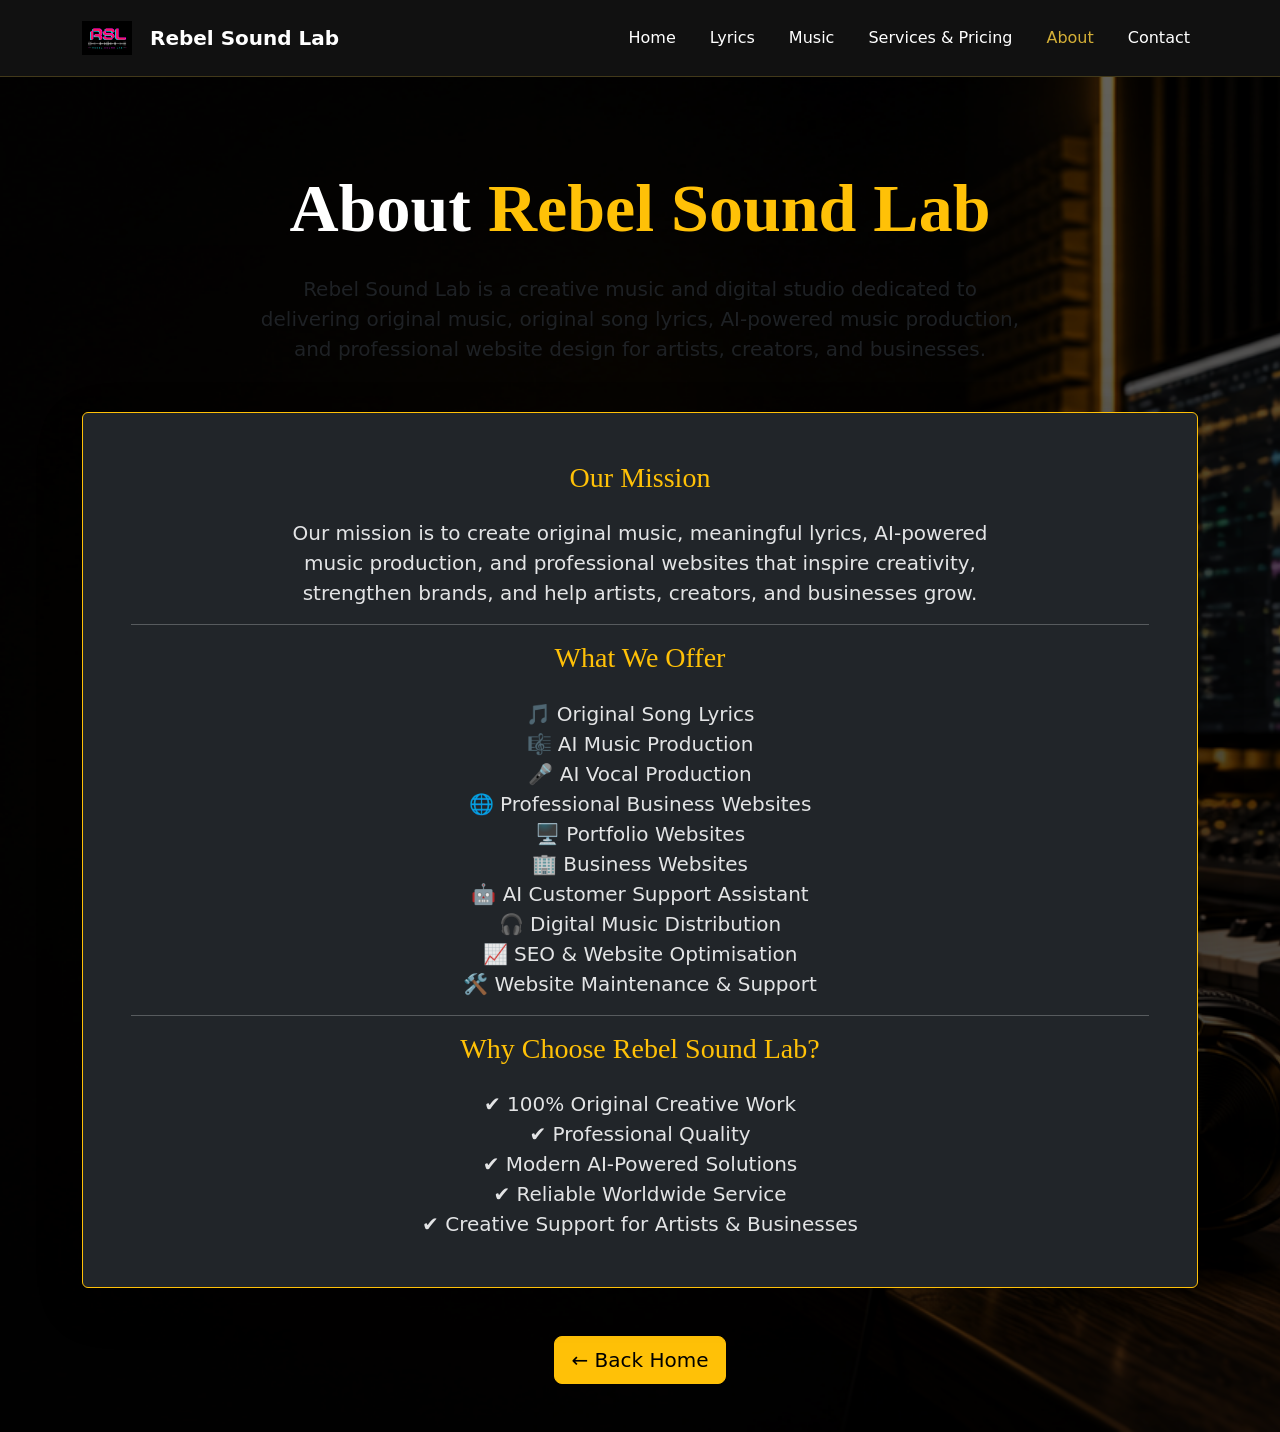
==== about.html @ cfdffa44 "Update about.html" ====
<!DOCTYPE html>
<html lang="en">
<head>

    <!-- Google tag (gtag.js) -->
<script async src="https://www.googletagmanager.com/gtag/js?id=G-D86GE0C43P"></script>
<script>
  window.dataLayer = window.dataLayer || [];
  function gtag(){dataLayer.push(arguments);}
  gtag('js', new Date());

  gtag('config', 'G-D86GE0C43P');
</script>
    
<meta charset="UTF-8">
<meta name="viewport" content="width=device-width, initial-scale=1.0">
<title>About | Rebel Sound Lab</title>

<link rel="stylesheet" href="style.css">
<link href="https://cdn.jsdelivr.net/npm/bootstrap@5.3.3/dist/css/bootstrap.min.css" rel="stylesheet">
<link rel="icon" type="image/png" href="favicon.png">
</head>

<nav class="navbar navbar-expand-lg navbar-dark fixed-top">
    ...
</nav>

<!-- Page Content -->

<!-- Footer -->

<script src="https://cdn.jsdelivr.net/npm/bootstrap@5.3.3/dist/js/bootstrap.bundle.min.js"></script>
</body>
</html>
    
<body>

<!-- Navigation -->
<nav class="navbar navbar-expand-lg navbar-dark fixed-top">
    <div class="container">
       <a class="navbar-brand d-flex align-items-center" href="index.html">
    <img src="logo.webp"
         alt="Rebel Sound Lab Logo"
         width="42"
         height="42"
         class="me-2">

    <span class="brand-name">Rebel Sound Lab</span>
</a>

<button class="navbar-toggler"
        type="button"
        data-bs-toggle="collapse"
        data-bs-target="#navbar"
        aria-controls="navbar"
        aria-expanded="false"
        aria-label="Toggle navigation">

    <span class="navbar-toggler-icon"></span>

</button>

    <ul class="navbar-nav ms-auto">

        <li class="nav-item">
            <a class="nav-link" href="index.html">Home</a>
        </li>

        <li class="nav-item">
            <a class="nav-link" href="lyrics.html">Lyrics</a>
        </li>

        <li class="nav-item">
            <a class="nav-link" href="music.html">Music</a>
        </li>

        <li class="nav-item">
            <a class="nav-link" href="pricing.html">Services & Pricing</a>
        </li>

        <li class="nav-item">
            <a class="nav-link active" href="about.html">About</a>
        </li>

        <li class="nav-item">
            <a class="nav-link" href="contact.html">Contact</a>
        </li>

    </ul>

</div>
    </div>
</nav>

<!-- About -->
<section class="hero py-5">
<div class="container text-center" style="padding-top:120px;">

<h1 class="display-3 fw-bold">
    <span class="text-white">About</span>
    <span class="text-warning">Rebel Sound Lab</span>
</h1>

<p class="lead mt-4">
Rebel Sound Lab is a creative music and digital studio dedicated to delivering
<strong>original music</strong>,
<strong>original song lyrics</strong>,
<strong>AI-powered music production</strong>,
and <strong>professional website design</strong> for artists, creators, and businesses.
</p>

<div class="card bg-dark border-warning text-light mt-5 shadow-lg">
<div class="card-body p-5">

<h3 class="text-warning mb-4">Our Mission</h3>

<p>
Our mission is to create original music, meaningful lyrics, AI-powered music production, and professional websites that inspire creativity, strengthen brands, and help artists, creators, and businesses grow.
</p>

<hr>

<h3 class="text-warning mb-4">What We Offer</h3>

<p>
🎵 Original Song Lyrics<br>
🎼 AI Music Production<br>
🎤 AI Vocal Production<br>
🌐 Professional Business Websites<br>
🖥️ Portfolio Websites<br>
🏢 Business Websites<br>
🤖 AI Customer Support Assistant<br>
🎧 Digital Music Distribution<br>
📈 SEO & Website Optimisation<br>
🛠️ Website Maintenance & Support
</p>

<hr>

<h3 class="text-warning mb-4">Why Choose Rebel Sound Lab?</h3>

<p>
✔ 100% Original Creative Work<br>
✔ Professional Quality<br>
✔ Modern AI-Powered Solutions<br>
✔ Reliable Worldwide Service<br>
✔ Creative Support for Artists & Businesses
</p>
    
</div>
</div>

<a href="index.html" class="btn btn-warning btn-lg mt-5">
← Back Home
</a>

</div>
</section>

</body>
</html>
---- style.css ----
/* ==========================
   Rebel Sound Lab
   Premium Theme v2.0
========================== */

*{
margin:0;
padding:0;
box-sizing:border-box;
}

html{
scroll-behavior:smooth;
}

body{

font-family:'Poppins',sans-serif;

background:#000;

color:#fff;

overflow-x:hidden;

}

h1,h2,h3,h4{

font-family:'Playfair Display',serif;

}

a{

text-decoration:none;

color:#D4AF37;

transition:.3s;

}

a:hover{

color:#F5E6A9;

}

.navbar{

background:#111;

padding:18px 0;

border-bottom:1px solid rgba(212,175,55,.25);

}

.navbar-nav{
    display:flex;
    align-items:center;
    margin-left:auto;
}
.navbar-brand{
    display:flex;
    align-items:center;
    gap:10px;
    font-size:30px;
    font-weight:bold;
    color:#D4AF37;
}

.navbar-brand img{
    width:50px;
    height:50px;
    object-fit:contain;
}

.nav-link{

color:white;

margin-left:18px;

}

.nav-link:hover{

color:#D4AF37;

}

.hero{
    min-height:100vh;
    display:flex;
    align-items:center;
    justify-content:center;
    text-align:center;
    padding:100px 20px;

    background:
        linear-gradient(rgba(0,0,0,0.60), rgba(0,0,0,0.75)),
        url("hero-banner.webp") center center / cover no-repeat;
}

@media (max-width:768px){

.hero{
    background:
        linear-gradient(rgba(0,0,0,0.60), rgba(0,0,0,0.75)),
        url("hero-mobile.webp") center center / cover no-repeat;

    min-height:100vh;
    padding:90px 20px 60px;
}

.hero h1{
    font-size:42px;
}

.hero p{
    font-size:16px;
}

}

.hero h1{

font-size:68px;

margin-bottom:20px;

}

.hero span{

color:#D4AF37;

}

.hero p{

max-width:760px;

margin:auto;

font-size:20px;

opacity:.9;

}

/* ===== MUSIC PAGE ===== */

.music-container{
    max-width:800px;
    margin:60px auto;
    padding:20px;
    text-align:center;
}

.music-card{
    background:#181818;
    border:1px solid #333;
    border-radius:15px;
    padding:25px;
    margin:30px auto;
    box-shadow:0 0 20px rgba(0,0,0,.5);
}

.music-card h2{
    color:#D4AF37;
    margin-bottom:20px;
}

.music-card audio{
    width:100%;
    max-width:500px;
}

/* Desktop only */
@media (min-width: 992px){

    .navbar-nav{
        margin-left:auto;
        align-items:center;
    }

}

/* Mobile */
@media (max-width:991.98px){

    .navbar-brand{
        font-size:22px;
    }

    .navbar-brand img{
        width:42px;
        height:42px;
    }

    .navbar-toggler{
        border:1px solid #D4AF37;
    }

    .navbar-toggler-icon{
        filter:invert(1);
    }

    .navbar-collapse{
        margin-top:15px;
    }

    .navbar-nav{
        flex-direction:column;
        align-items:flex-start;
    }

    .nav-link{
        padding:12px 0;
        margin-left:0;
        width:100%;
    }

}

.navbar .container{
    display:flex;
    align-items:center;
}

.nav-item{
    list-style:none;
}

.nav-link{
    padding: 0 12px;
}

.navbar-brand,
.navbar-brand span{
    color:#ffffff !important;
}

.navbar-brand img{
    width:50px;
    height:50px;
    object-fit:contain;
}

.nav-link{
    color:#ffffff !important;
}

.nav-link:hover,
.nav-link.active{
    color:#D4AF37 !important;
}
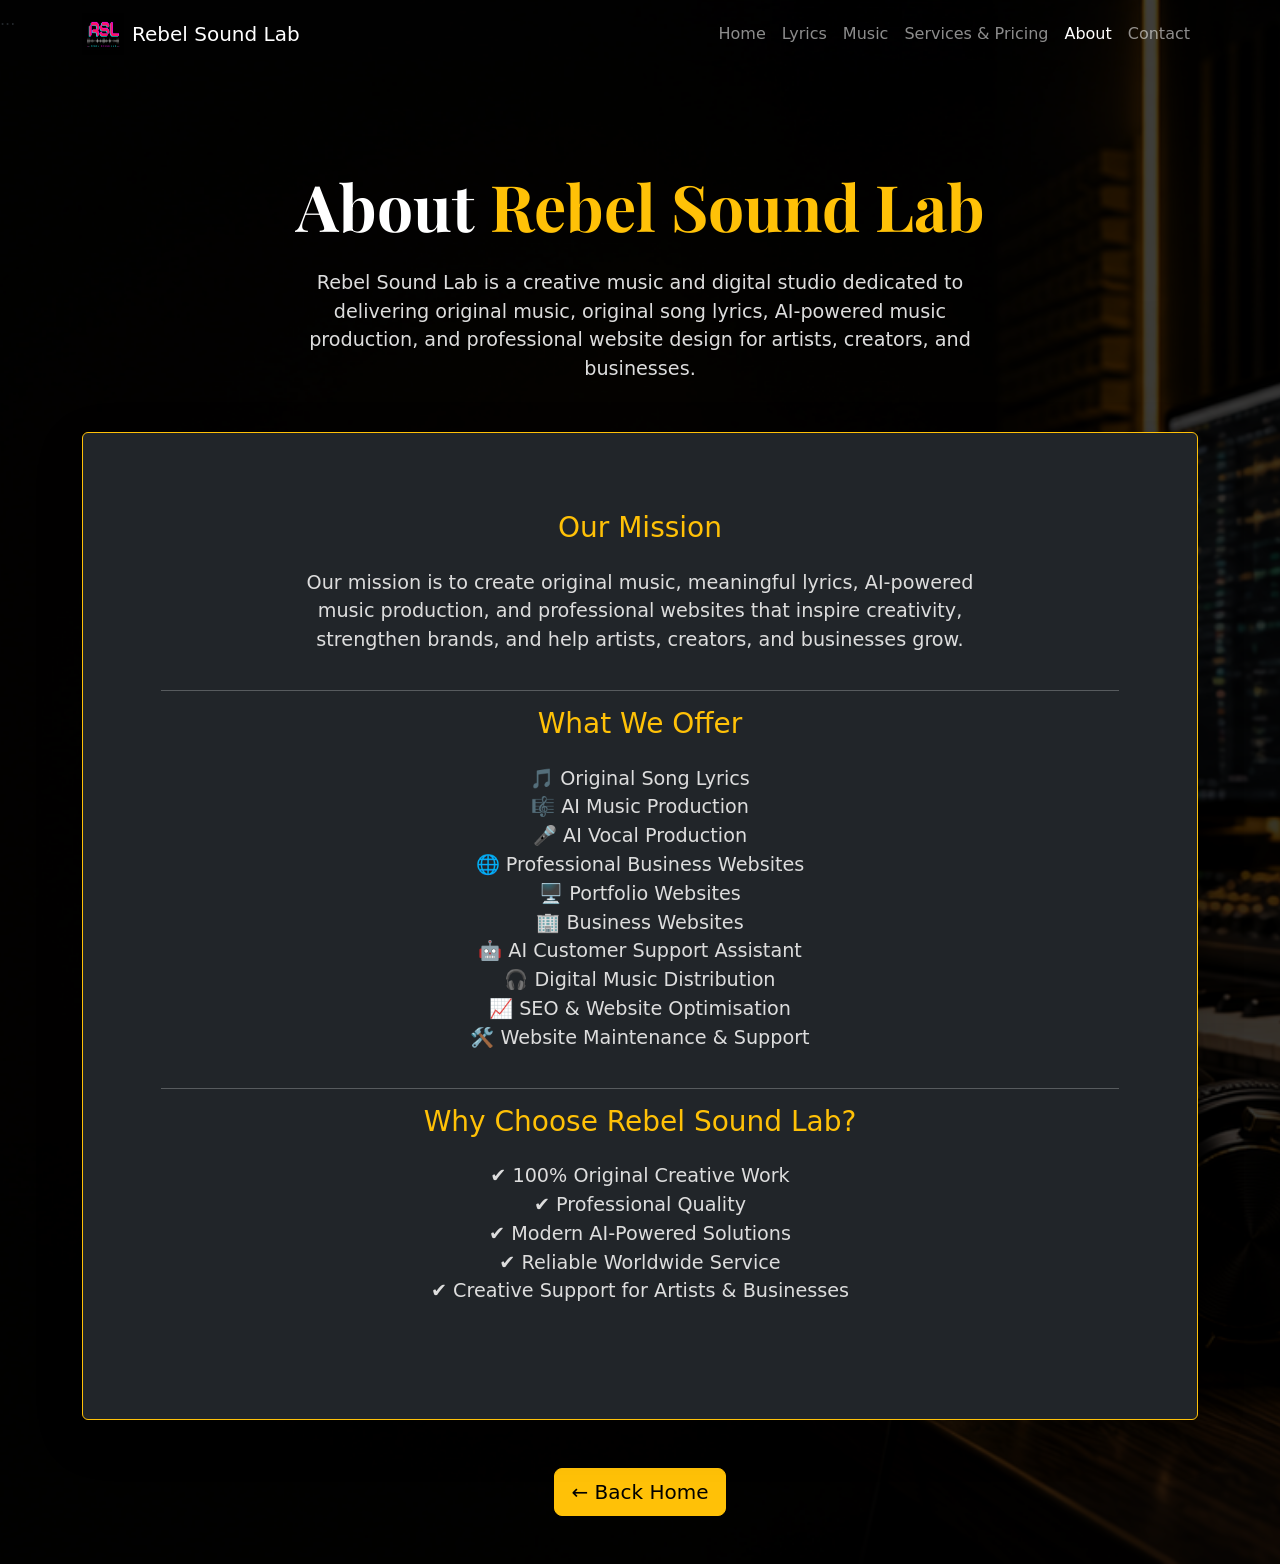
==== commit 48e7fd7e: "Update about.html" ====
--- a/about.html
+++ b/about.html
@@ -16,6 +16,8 @@
 <meta name="viewport" content="width=device-width, initial-scale=1.0">
 <title>About | Rebel Sound Lab</title>
 
+<meta name="description" content="Learn about Rebel Sound Lab, a creative studio specialising in original music, song lyrics, AI music production and website design.">
+    
 <link rel="stylesheet" href="style.css">
 <link href="https://cdn.jsdelivr.net/npm/bootstrap@5.3.3/dist/css/bootstrap.min.css" rel="stylesheet">
 <link rel="icon" type="image/png" href="favicon.png">
--- a/style.css
+++ b/style.css
@@ -1,260 +1,209 @@
-/* ==========================
-   Rebel Sound Lab
-   Premium Theme v2.0
-========================== */
-
+/* =====================================================
+   Rebel Sound Lab - Premium Theme v3.0
+   ===================================================== */
+
+/* Google Fonts */
+@import url('https://fonts.googleapis.com/css2?family=Poppins:wght@300;400;500;600;700&family=Playfair+Display:wght@600;700&display=swap');
+
+/* Reset */
 *{
-margin:0;
-padding:0;
-box-sizing:border-box;
+    margin:0;
+    padding:0;
+    box-sizing:border-box;
 }
 
 html{
-scroll-behavior:smooth;
+    scroll-behavior:smooth;
+}
+
+:root{
+    --bg:#000000;
+    --bg2:#111111;
+    --card:rgba(255,255,255,.06);
+    --gold:#D4AF37;
+    --gold-light:#F5E6A9;
+    --white:#ffffff;
+    --text:#d8d8d8;
+    --border:rgba(255,255,255,.08);
+    --shadow:0 10px 30px rgba(0,0,0,.45);
 }
 
 body{
-
-font-family:'Poppins',sans-serif;
-
-background:#000;
-
-color:#fff;
-
-overflow-x:hidden;
-
-}
-
-h1,h2,h3,h4{
-
-font-family:'Playfair Display',serif;
-
-}
-
+    font-family:'Poppins',sans-serif;
+    background:var(--bg);
+    color:var(--white);
+    line-height:1.7;
+    overflow-x:hidden;
+}
+
+/* Scrollbar */
+::-webkit-scrollbar{
+    width:10px;
+}
+
+::-webkit-scrollbar-track{
+    background:#111;
+}
+
+::-webkit-scrollbar-thumb{
+    background:var(--gold);
+    border-radius:20px;
+}
+
+/* Links */
 a{
-
-text-decoration:none;
-
-color:#D4AF37;
-
-transition:.3s;
-
+    color:inherit;
+    text-decoration:none;
+    transition:.3s;
 }
 
 a:hover{
-
-color:#F5E6A9;
-
-}
-
-.navbar{
-
-background:#111;
-
-padding:18px 0;
-
-border-bottom:1px solid rgba(212,175,55,.25);
-
-}
-
-.navbar-nav{
-    display:flex;
-    align-items:center;
-    margin-left:auto;
-}
-.navbar-brand{
-    display:flex;
-    align-items:center;
-    gap:10px;
-    font-size:30px;
-    font-weight:bold;
-    color:#D4AF37;
-}
-
-.navbar-brand img{
-    width:50px;
-    height:50px;
-    object-fit:contain;
-}
-
-.nav-link{
-
-color:white;
-
-margin-left:18px;
-
-}
-
-.nav-link:hover{
-
-color:#D4AF37;
-
-}
-
+    color:var(--gold);
+}
+
+/* Images */
+img{
+    max-width:100%;
+    display:block;
+}
+
+/* Container */
+.container{
+    width:90%;
+    max-width:1200px;
+    margin:auto;
+}
+
+/* Sections */
+section{
+    padding:90px 0;
+}
+
+/* Titles */
+.section-title{
+    font-family:'Playfair Display',serif;
+    font-size:2.6rem;
+    text-align:center;
+    color:var(--gold);
+    margin-bottom:15px;
+}
+
+.section-subtitle{
+    text-align:center;
+    color:var(--text);
+    max-width:700px;
+    margin:0 auto 50px;
+}
+
+/* Buttons */
+.btn-gold{
+    display:inline-block;
+    padding:14px 34px;
+    background:var(--gold);
+    color:#000;
+    border-radius:40px;
+    font-weight:600;
+    transition:.35s;
+}
+
+.btn-gold:hover{
+    background:var(--gold-light);
+    transform:translateY(-3px);
+}
+
+.btn-outline{
+    display:inline-block;
+    padding:14px 34px;
+    border:2px solid var(--gold);
+    color:var(--gold);
+    border-radius:40px;
+    transition:.35s;
+}
+
+.btn-outline:hover{
+    background:var(--gold);
+    color:#000;
+}
+
+/* Cards */
+.card{
+    background:var(--card);
+    border:1px solid var(--border);
+    border-radius:18px;
+    padding:30px;
+    backdrop-filter:blur(12px);
+    box-shadow:var(--shadow);
+    transition:.35s;
+}
+
+.card:hover{
+    transform:translateY(-8px);
+    border-color:var(--gold);
+}
+
+/* Hero */
 .hero{
     min-height:100vh;
     display:flex;
     align-items:center;
     justify-content:center;
     text-align:center;
-    padding:100px 20px;
-
     background:
-        linear-gradient(rgba(0,0,0,0.60), rgba(0,0,0,0.75)),
-        url("hero-banner.webp") center center / cover no-repeat;
-}
-
-@media (max-width:768px){
-
-.hero{
-    background:
-        linear-gradient(rgba(0,0,0,0.60), rgba(0,0,0,0.75)),
-        url("hero-mobile.webp") center center / cover no-repeat;
-
-    min-height:100vh;
-    padding:90px 20px 60px;
+    linear-gradient(rgba(0,0,0,.75),rgba(0,0,0,.8)),
+    url("../hero-banner.webp") center/cover no-repeat;
 }
 
 .hero h1{
-    font-size:42px;
+    font-family:'Playfair Display',serif;
+    font-size:4rem;
+    color:var(--gold);
+    margin-bottom:20px;
 }
 
 .hero p{
-    font-size:16px;
-}
-
-}
+    color:#ddd;
+    font-size:1.2rem;
+    max-width:700px;
+    margin:auto auto 35px;
+}
+
+/* Responsive */
+@media(max-width:768px){
 
 .hero h1{
-
-font-size:68px;
-
-margin-bottom:20px;
-
-}
-
-.hero span{
-
-color:#D4AF37;
-
-}
-
-.hero p{
-
-max-width:760px;
-
-margin:auto;
-
-font-size:20px;
-
-opacity:.9;
-
-}
-
-/* ===== MUSIC PAGE ===== */
-
-.music-container{
-    max-width:800px;
-    margin:60px auto;
-    padding:20px;
-    text-align:center;
-}
-
-.music-card{
-    background:#181818;
-    border:1px solid #333;
-    border-radius:15px;
-    padding:25px;
-    margin:30px auto;
-    box-shadow:0 0 20px rgba(0,0,0,.5);
-}
-
-.music-card h2{
-    color:#D4AF37;
-    margin-bottom:20px;
-}
-
-.music-card audio{
-    width:100%;
-    max-width:500px;
-}
-
-/* Desktop only */
-@media (min-width: 992px){
-
-    .navbar-nav{
-        margin-left:auto;
-        align-items:center;
-    }
-
-}
-
-/* Mobile */
-@media (max-width:991.98px){
-
-    .navbar-brand{
-        font-size:22px;
-    }
-
-    .navbar-brand img{
-        width:42px;
-        height:42px;
-    }
-
-    .navbar-toggler{
-        border:1px solid #D4AF37;
-    }
-
-    .navbar-toggler-icon{
-        filter:invert(1);
-    }
-
-    .navbar-collapse{
-        margin-top:15px;
-    }
-
-    .navbar-nav{
-        flex-direction:column;
-        align-items:flex-start;
-    }
-
-    .nav-link{
-        padding:12px 0;
-        margin-left:0;
-        width:100%;
-    }
-
-}
-
-.navbar .container{
-    display:flex;
-    align-items:center;
-}
-
-.nav-item{
-    list-style:none;
-}
-
-.nav-link{
-    padding: 0 12px;
-}
-
-.navbar-brand,
-.navbar-brand span{
-    color:#ffffff !important;
-}
-
-.navbar-brand img{
-    width:50px;
-    height:50px;
-    object-fit:contain;
-}
-
-.nav-link{
-    color:#ffffff !important;
-}
-
-.nav-link:hover,
-.nav-link.active{
-    color:#D4AF37 !important;
-}
+font-size:2.5rem;
+}
+
+.section-title{
+font-size:2rem;
+}
+
+section{
+padding:70px 0;
+}
+
+}
+
+<div class="hero-buttons">
+
+    <a href="music.html" class="btn btn-warning">
+        Listen Now
+    </a>
+
+    <a href="pricing.html" class="btn btn-outline-light">
+        View Services
+    </a>
+
+</div>
+
+<div class="hero-buttons">
+
+    <a href="music.html" class="btn-gold">
+        Listen Now
+    </a>
+
+    <a href="pricing.html" class="btn-outline">
+        View Services
+    </a>
+
+</div>
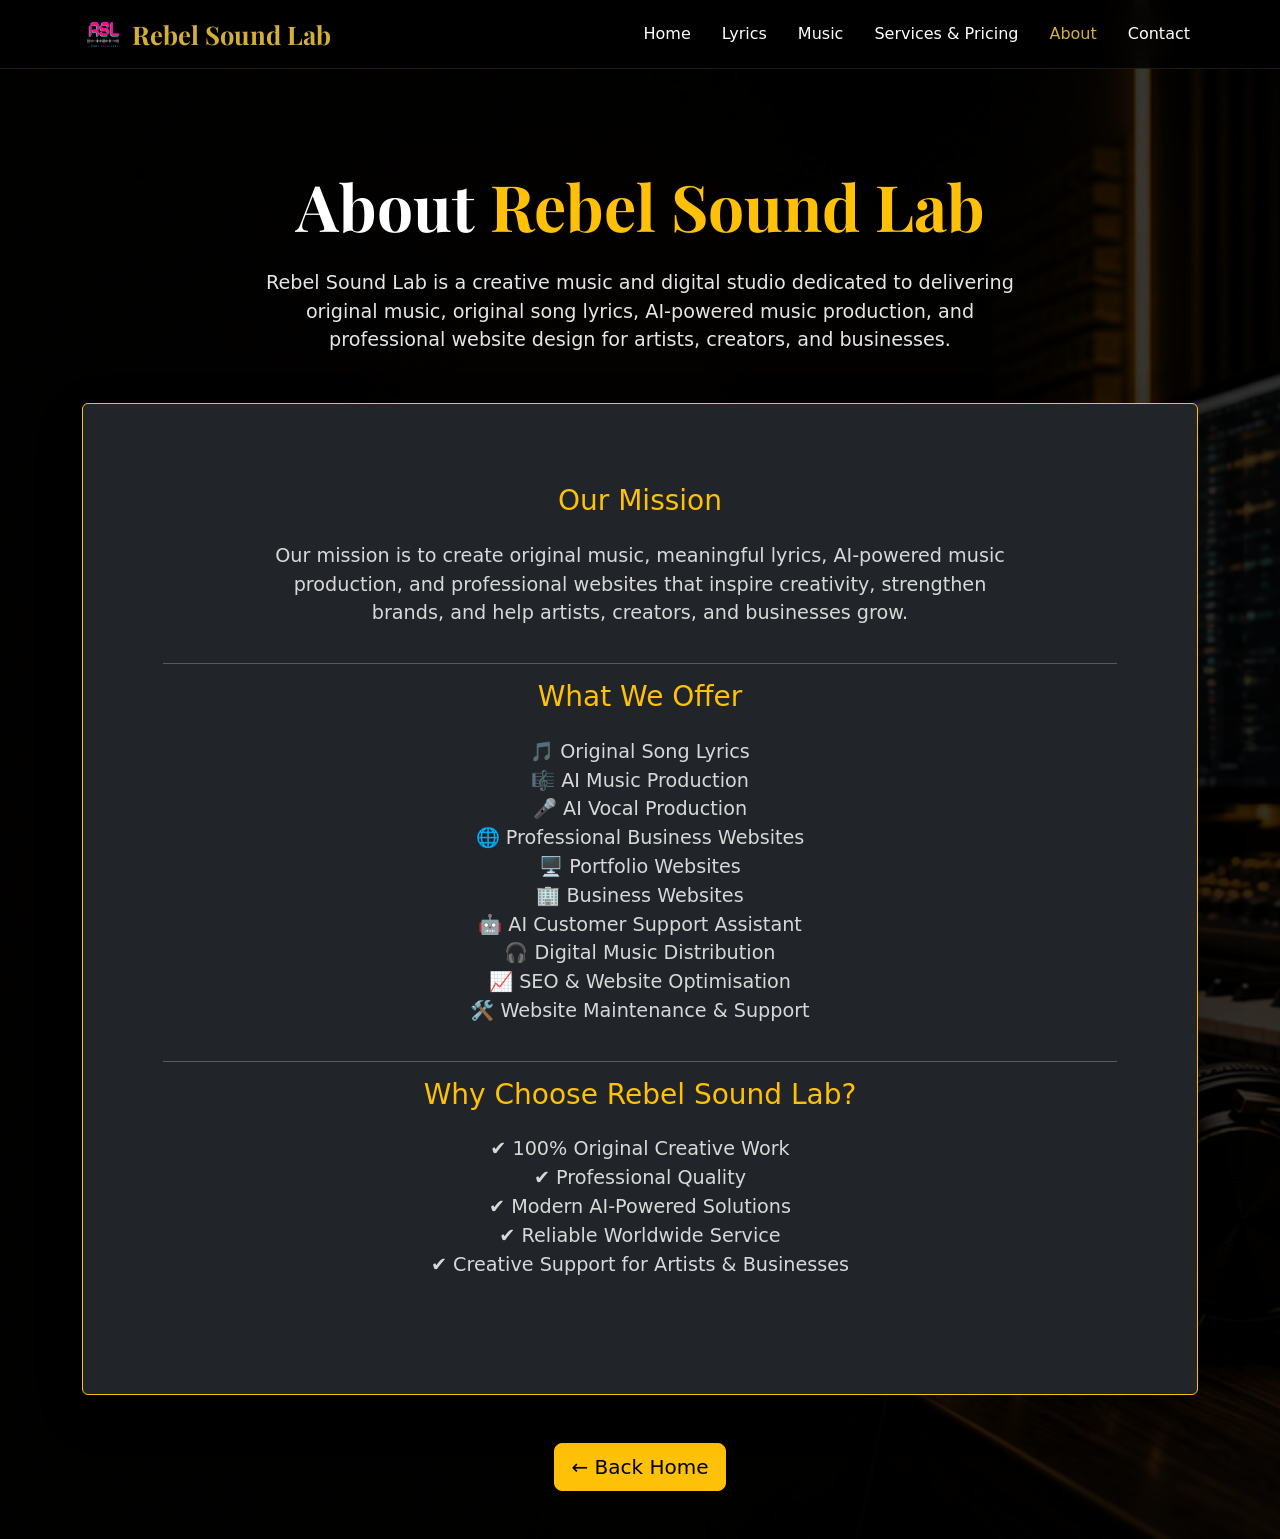
==== commit 49792597: "Update about.html" ====
--- a/about.html
+++ b/about.html
@@ -18,25 +18,12 @@
 
 <meta name="description" content="Learn about Rebel Sound Lab, a creative studio specialising in original music, song lyrics, AI music production and website design.">
     
-<link rel="stylesheet" href="style.css">
+<link rel="stylesheet" href="css/style.css">
 <link href="https://cdn.jsdelivr.net/npm/bootstrap@5.3.3/dist/css/bootstrap.min.css" rel="stylesheet">
 <link rel="icon" type="image/png" href="favicon.png">
 </head>
 
-<nav class="navbar navbar-expand-lg navbar-dark fixed-top">
-    ...
-</nav>
-
-<!-- Page Content -->
-
-<!-- Footer -->
-
-<script src="https://cdn.jsdelivr.net/npm/bootstrap@5.3.3/dist/js/bootstrap.bundle.min.js"></script>
-</body>
-</html>
-    
 <body>
-
 <!-- Navigation -->
 <nav class="navbar navbar-expand-lg navbar-dark fixed-top">
     <div class="container">
@@ -62,7 +49,9 @@
 
 </button>
 
-    <ul class="navbar-nav ms-auto">
+<div class="collapse navbar-collapse" id="navbar">
+
+<ul class="navbar-nav ms-auto">
 
         <li class="nav-item">
             <a class="nav-link" href="index.html">Home</a>
@@ -88,10 +77,9 @@
             <a class="nav-link" href="contact.html">Contact</a>
         </li>
 
-    </ul>
+</ul>
 
 </div>
-    </div>
 </nav>
 
 <!-- About -->
--- a/css/style.css
+++ b/css/style.css
@@ -0,0 +1,384 @@
+/* =====================================================
+   Rebel Sound Lab - Premium Theme v4.0
+   ===================================================== */
+
+/* Google Fonts */
+@import url('https://fonts.googleapis.com/css2?family=Poppins:wght@300;400;500;600;700&family=Playfair+Display:wght@600;700&display=swap');
+
+/* Reset */
+
+*{
+    margin:0;
+    padding:0;
+    box-sizing:border-box;
+}
+
+html{
+    scroll-behavior:smooth;
+}
+
+:root{
+    --bg:#000;
+    --bg2:#111;
+    --card:rgba(255,255,255,.06);
+    --gold:#D4AF37;
+    --gold-light:#F5E6A9;
+    --white:#fff;
+    --text:#d8d8d8;
+    --border:rgba(255,255,255,.08);
+    --shadow:0 10px 30px rgba(0,0,0,.45);
+}
+
+body{
+    font-family:'Poppins',sans-serif;
+    background:var(--bg);
+    color:var(--white);
+    line-height:1.7;
+    overflow-x:hidden;
+}
+
+/* Scrollbar */
+
+::-webkit-scrollbar{
+    width:10px;
+}
+
+::-webkit-scrollbar-track{
+    background:#111;
+}
+
+::-webkit-scrollbar-thumb{
+    background:var(--gold);
+    border-radius:20px;
+}
+
+/* Links */
+
+a{
+    text-decoration:none;
+    color:inherit;
+    transition:.3s;
+}
+
+a:hover{
+    color:var(--gold);
+}
+
+/* Images */
+
+img{
+    max-width:100%;
+    display:block;
+}
+
+/* Container */
+
+.container{
+    width:90%;
+    max-width:1200px;
+    margin:auto;
+}
+
+/* Sections */
+
+section{
+    padding:90px 0;
+}
+
+/* ==========================
+   Premium Navbar
+========================== */
+
+.navbar{
+    background:rgba(0,0,0,.78);
+    backdrop-filter:blur(16px);
+    -webkit-backdrop-filter:blur(16px);
+    border-bottom:1px solid rgba(212,175,55,.15);
+    transition:.35s;
+}
+
+.navbar-brand{
+    font-weight:700;
+    color:#fff !important;
+}
+
+.navbar-brand span{
+    font-family:'Playfair Display',serif;
+    color:var(--gold);
+    font-size:1.6rem;
+}
+
+.nav-link{
+    color:#fff !important;
+    margin-left:15px;
+    font-weight:500;
+}
+
+.nav-link:hover,
+.nav-link.active{
+    color:var(--gold) !important;
+}
+
+/* ==========================
+   Hero
+========================== */
+
+.hero{
+    min-height:100vh;
+    display:flex;
+    align-items:center;
+    justify-content:center;
+    text-align:center;
+    background:
+    linear-gradient(rgba(0,0,0,.78),rgba(0,0,0,.82)),
+    url("../hero-banner.webp") center/cover no-repeat;
+}
+
+.hero h1{
+    font-family:'Playfair Display',serif;
+    font-size:4rem;
+    font-weight:700;
+    color:var(--gold);
+    margin-bottom:20px;
+    line-height:1.2;
+}
+
+.hero p{
+    color:#e6e6e6;
+    font-size:1.2rem;
+    max-width:760px;
+    margin:0 auto 35px;
+}
+
+/* Hero Buttons */
+
+.hero-buttons{
+    display:flex;
+    justify-content:center;
+    align-items:center;
+    gap:18px;
+    flex-wrap:wrap;
+}
+
+/* ==========================
+   Section Titles
+========================== */
+
+.section-title{
+    font-family:'Playfair Display',serif;
+    font-size:2.7rem;
+    color:var(--gold);
+    text-align:center;
+    margin-bottom:15px;
+}
+
+.section-subtitle{
+    text-align:center;
+    color:var(--text);
+    max-width:700px;
+    margin:0 auto 55px;
+}
+
+/* ==========================
+   Buttons
+========================== */
+
+.btn-gold{
+    display:inline-block;
+    padding:15px 38px;
+    background:var(--gold);
+    color:#000;
+    border-radius:50px;
+    font-weight:600;
+    transition:.35s;
+}
+
+.btn-gold:hover{
+    background:var(--gold-light);
+    color:#000;
+    transform:translateY(-4px);
+}
+
+.btn-outline{
+    display:inline-block;
+    padding:15px 38px;
+    border:2px solid var(--gold);
+    color:var(--gold);
+    border-radius:50px;
+    transition:.35s;
+}
+
+.btn-outline:hover{
+    background:var(--gold);
+    color:#000;
+    transform:translateY(-4px);
+}
+
+/* ==========================
+   Cards
+========================== */
+
+.card{
+    background:var(--card);
+    border:1px solid var(--border);
+    border-radius:22px;
+    padding:32px;
+    backdrop-filter:blur(12px);
+    box-shadow:var(--shadow);
+    transition:.35s;
+    height:100%;
+}
+
+.card:hover{
+    transform:translateY(-10px);
+    border-color:var(--gold);
+    box-shadow:0 20px 45px rgba(212,175,55,.18);
+}
+
+.card h3,
+.card h4{
+    color:var(--gold-light);
+    margin-bottom:15px;
+}
+
+.card p{
+    color:var(--text);
+}
+
+/* ==========================
+   Footer
+========================== */
+
+footer{
+    background:#0b0b0b;
+    border-top:1px solid rgba(212,175,55,.15);
+}
+
+footer a{
+    color:var(--gold);
+}
+
+footer a:hover{
+    color:var(--gold-light);
+}
+
+/* ==========================
+   Music Page
+========================== */
+
+.music-container{
+    max-width:900px;
+    margin:0 auto;
+    padding:140px 20px 80px;
+}
+
+.music-container h1{
+    text-align:center;
+    color:var(--gold);
+    font-size:3rem;
+    margin-bottom:50px;
+    font-family:'Playfair Display',serif;
+}
+
+.music-card{
+    background:var(--card);
+    border:1px solid rgba(212,175,55,.20);
+    border-radius:20px;
+    padding:28px;
+    margin-bottom:30px;
+    backdrop-filter:blur(10px);
+    box-shadow:var(--shadow);
+    transition:.35s;
+}
+
+.music-card:hover{
+    transform:translateY(-8px);
+    border-color:var(--gold);
+    box-shadow:0 20px 40px rgba(212,175,55,.20);
+}
+
+.music-card h2{
+    color:var(--gold-light);
+    margin-bottom:20px;
+}
+
+.music-card audio{
+    width:100%;
+}
+
+/* ==========================
+   Responsive
+========================== */
+
+@media (max-width:768px){
+
+section{
+    padding:70px 0;
+}
+
+.hero h1{
+    font-size:2.5rem;
+}
+
+.hero p{
+    font-size:1.05rem;
+}
+
+.hero-buttons{
+    flex-direction:column;
+    gap:15px;
+}
+
+.btn-gold,
+.btn-outline{
+    width:100%;
+    max-width:300px;
+    text-align:center;
+}
+
+.section-title{
+    font-size:2rem;
+}
+
+.card{
+    padding:25px;
+}
+
+.music-container{
+    padding:110px 15px 60px;
+}
+
+.music-container h1{
+    font-size:2rem;
+}
+
+.music-card{
+    padding:20px;
+}
+
+.navbar-brand span{
+    font-size:1.3rem;
+}
+
+.nav-link{
+    margin-left:0;
+    padding:12px 0;
+    text-align:center;
+}
+
+}
+
+/* ==========================
+   Smooth Animation
+========================== */
+
+.card,
+.btn-gold,
+.btn-outline,
+.music-card{
+    transition:all .35s ease;
+}
+
+html{
+    scroll-behavior:smooth;
+}
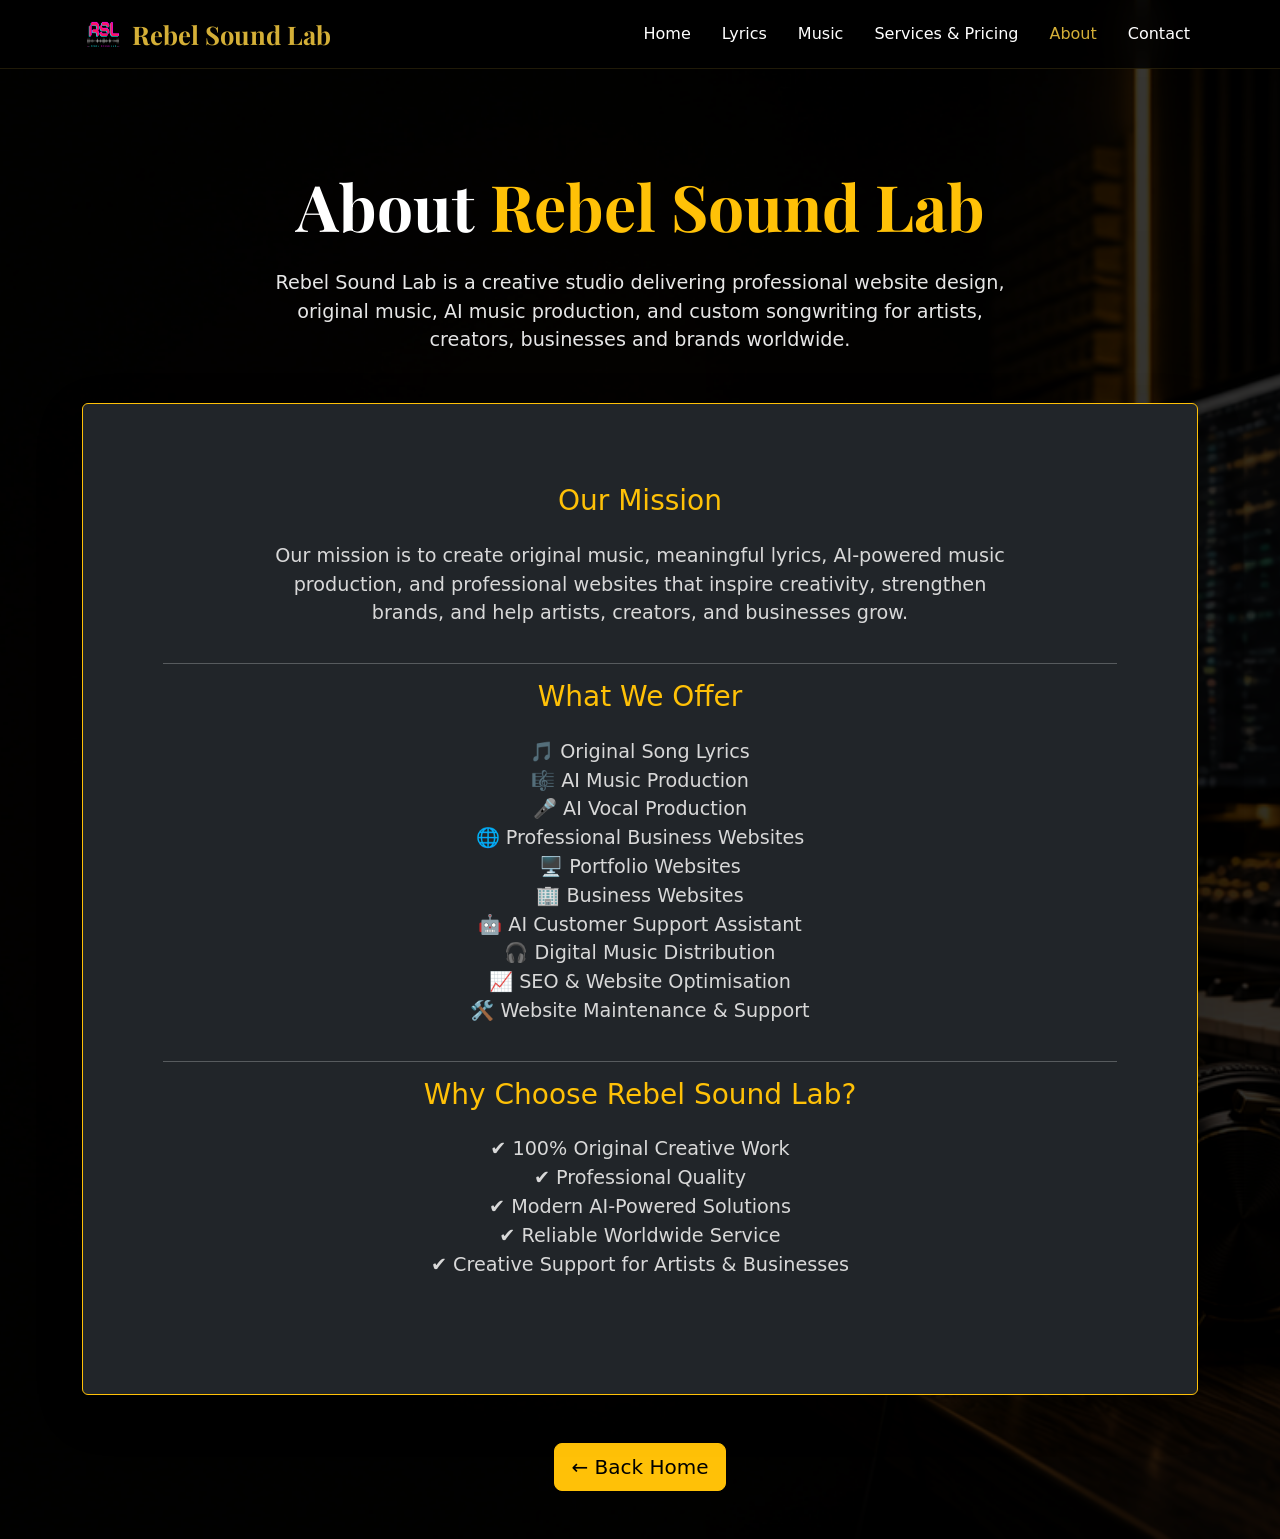
==== commit 88414558: "Update about.html" ====
--- a/about.html
+++ b/about.html
@@ -79,7 +79,8 @@
 
 </ul>
 
-</div>
+</div>   <!-- collapse navbar-collapse -->
+</div>   <!-- container -->
 </nav>
 
 <!-- About -->
@@ -92,11 +93,11 @@
 </h1>
 
 <p class="lead mt-4">
-Rebel Sound Lab is a creative music and digital studio dedicated to delivering
+Rebel Sound Lab is a creative studio delivering
+<strong>professional website design</strong>,
 <strong>original music</strong>,
-<strong>original song lyrics</strong>,
-<strong>AI-powered music production</strong>,
-and <strong>professional website design</strong> for artists, creators, and businesses.
+<strong>AI music production</strong>,
+and <strong>custom songwriting for artists, creators, businesses</strong> and brands worldwide.
 </p>
 
 <div class="card bg-dark border-warning text-light mt-5 shadow-lg">
--- a/css/style.css
+++ b/css/style.css
@@ -245,6 +245,34 @@
     color:var(--text);
 }
 
+.card h2{
+    color: var(--gold-light);
+    margin-bottom: 15px;
+}
+
+.card .price{
+    color: var(--gold);
+    font-size: 2rem;
+    font-weight: 700;
+    margin-bottom: 20px;
+}
+
+.card ul{
+    color: var(--white);
+    padding-left: 20px;
+}
+
+.card li{
+    color: var(--white);
+    margin-bottom: 10px;
+}
+
+.popular{
+    color: var(--gold);
+    font-weight: 700;
+    margin-bottom: 10px;
+}
+
 /* ==========================
    Footer
 ========================== */
@@ -382,3 +410,23 @@
 html{
     scroll-behavior:smooth;
 }
+
+/* ===========================
+   Welcome Section
+=========================== */
+
+.welcome-section{
+    background:#0b0b0b;
+}
+
+.welcome-box{
+    max-width:850px;
+    margin:auto;
+}
+
+.welcome-text{
+    color:#d7d7d7;
+    font-size:1.1rem;
+    line-height:1.9;
+    margin-top:20px;
+}
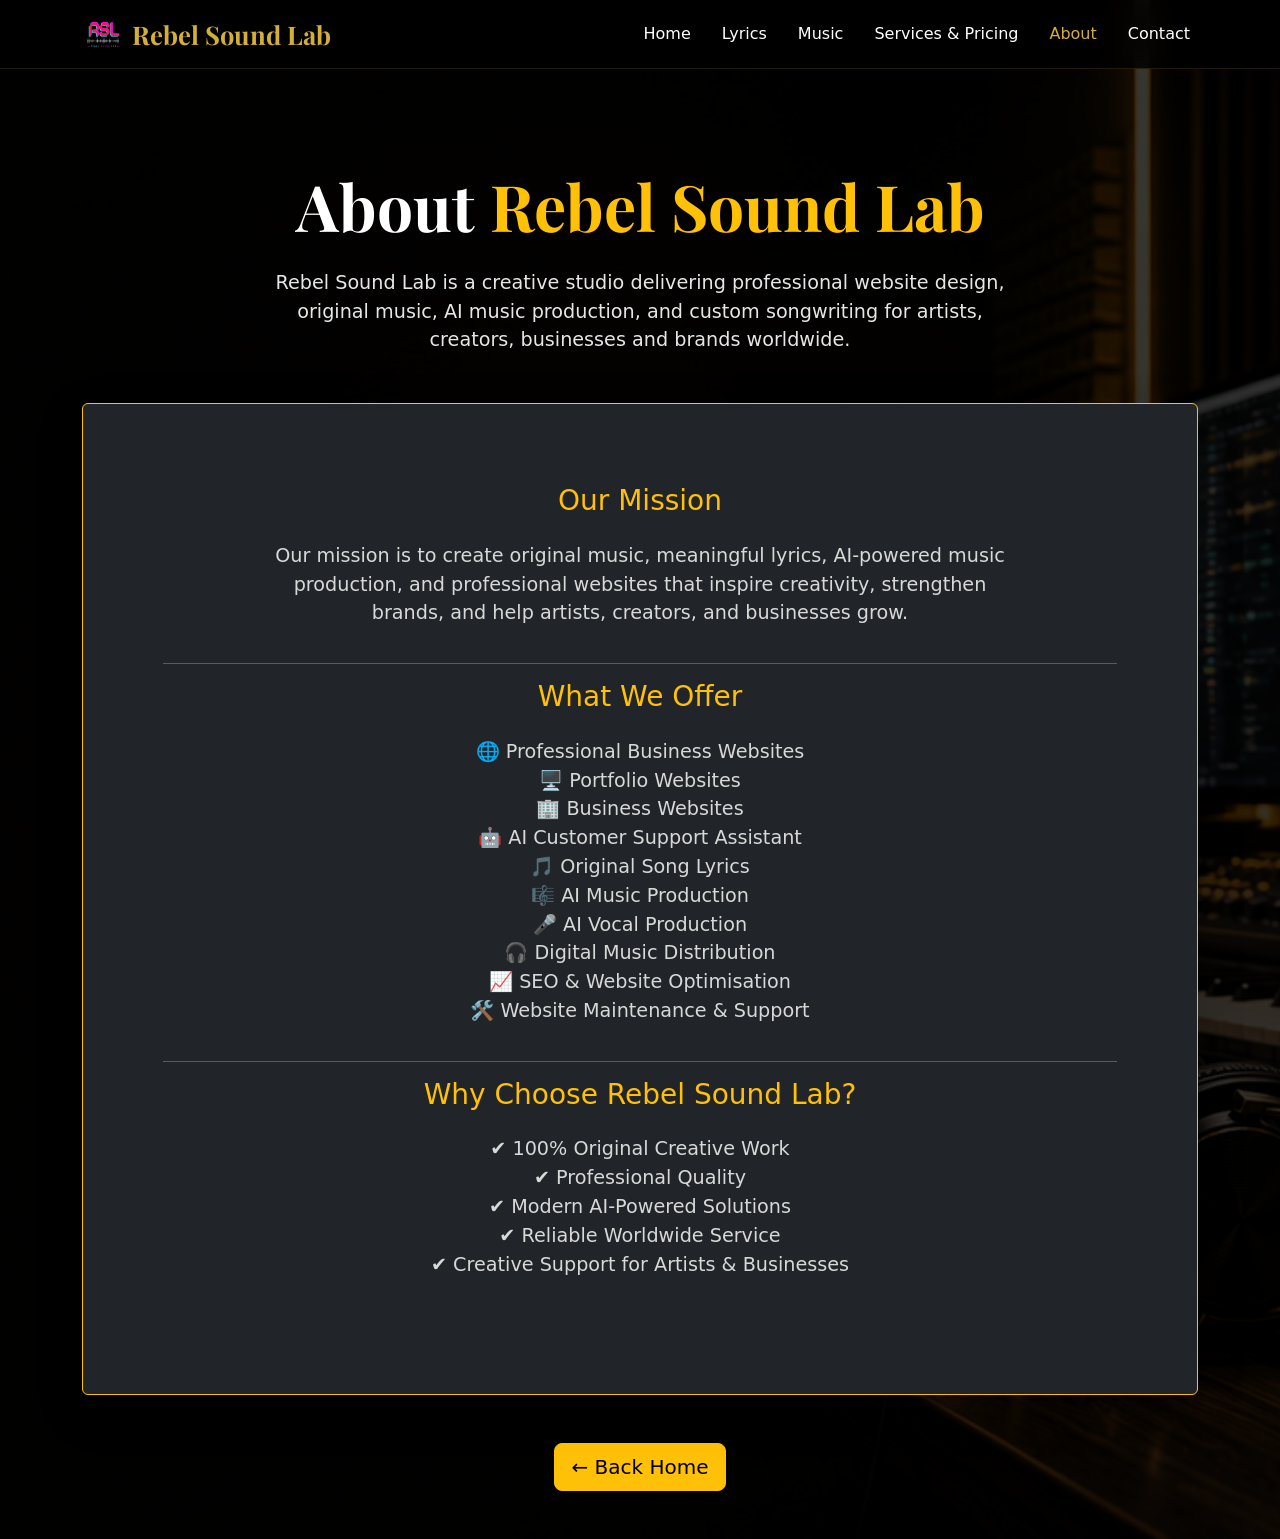
==== commit 7dc64f45: "Update about.html" ====
--- a/about.html
+++ b/about.html
@@ -114,13 +114,13 @@
 <h3 class="text-warning mb-4">What We Offer</h3>
 
 <p>
+🌐 Professional Business Websites<br>
+🖥️ Portfolio Websites<br> 
+🏢 Business Websites<br>
+🤖 AI Customer Support Assistant<br>    
 🎵 Original Song Lyrics<br>
 🎼 AI Music Production<br>
 🎤 AI Vocal Production<br>
-🌐 Professional Business Websites<br>
-🖥️ Portfolio Websites<br>
-🏢 Business Websites<br>
-🤖 AI Customer Support Assistant<br>
 🎧 Digital Music Distribution<br>
 📈 SEO & Website Optimisation<br>
 🛠️ Website Maintenance & Support
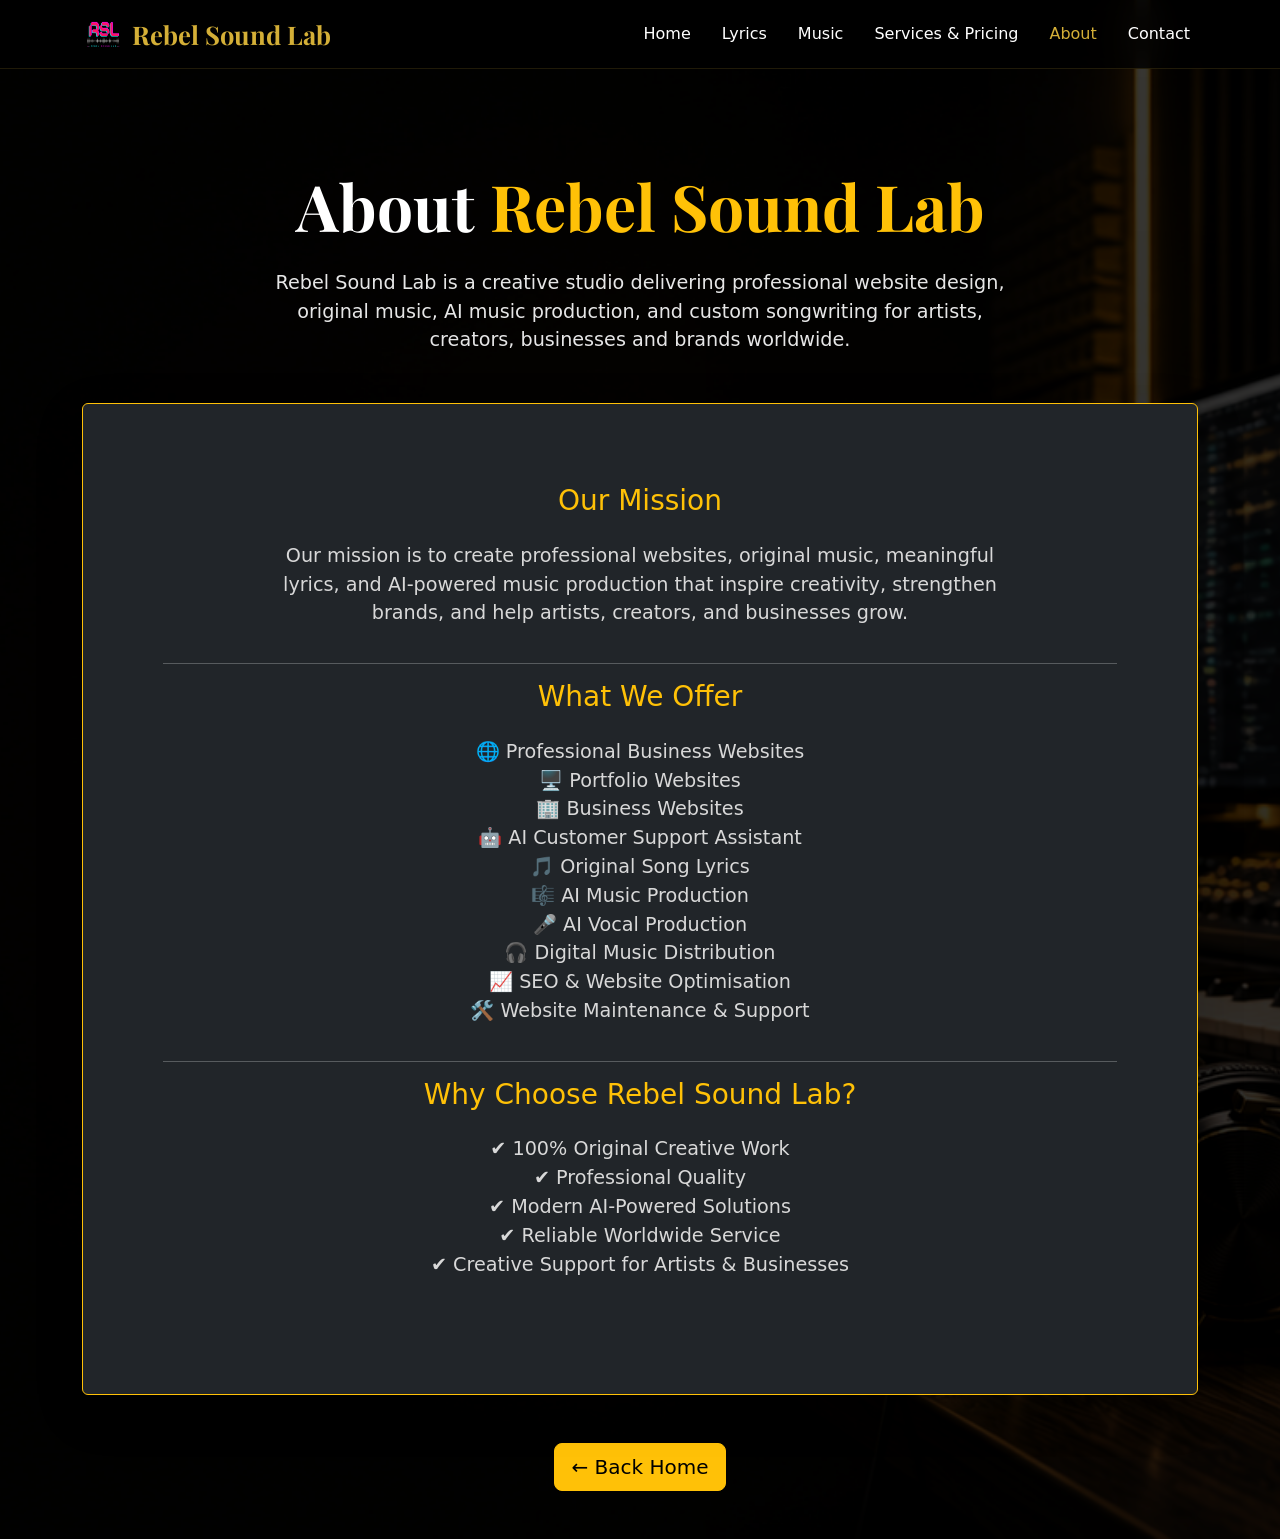
==== commit 0be9248a: "Update about.html" ====
--- a/about.html
+++ b/about.html
@@ -106,7 +106,7 @@
 <h3 class="text-warning mb-4">Our Mission</h3>
 
 <p>
-Our mission is to create original music, meaningful lyrics, AI-powered music production, and professional websites that inspire creativity, strengthen brands, and help artists, creators, and businesses grow.
+Our mission is to create professional websites, original music, meaningful lyrics, and AI-powered music production that inspire creativity, strengthen brands, and help artists, creators, and businesses grow.
 </p>
 
 <hr>
